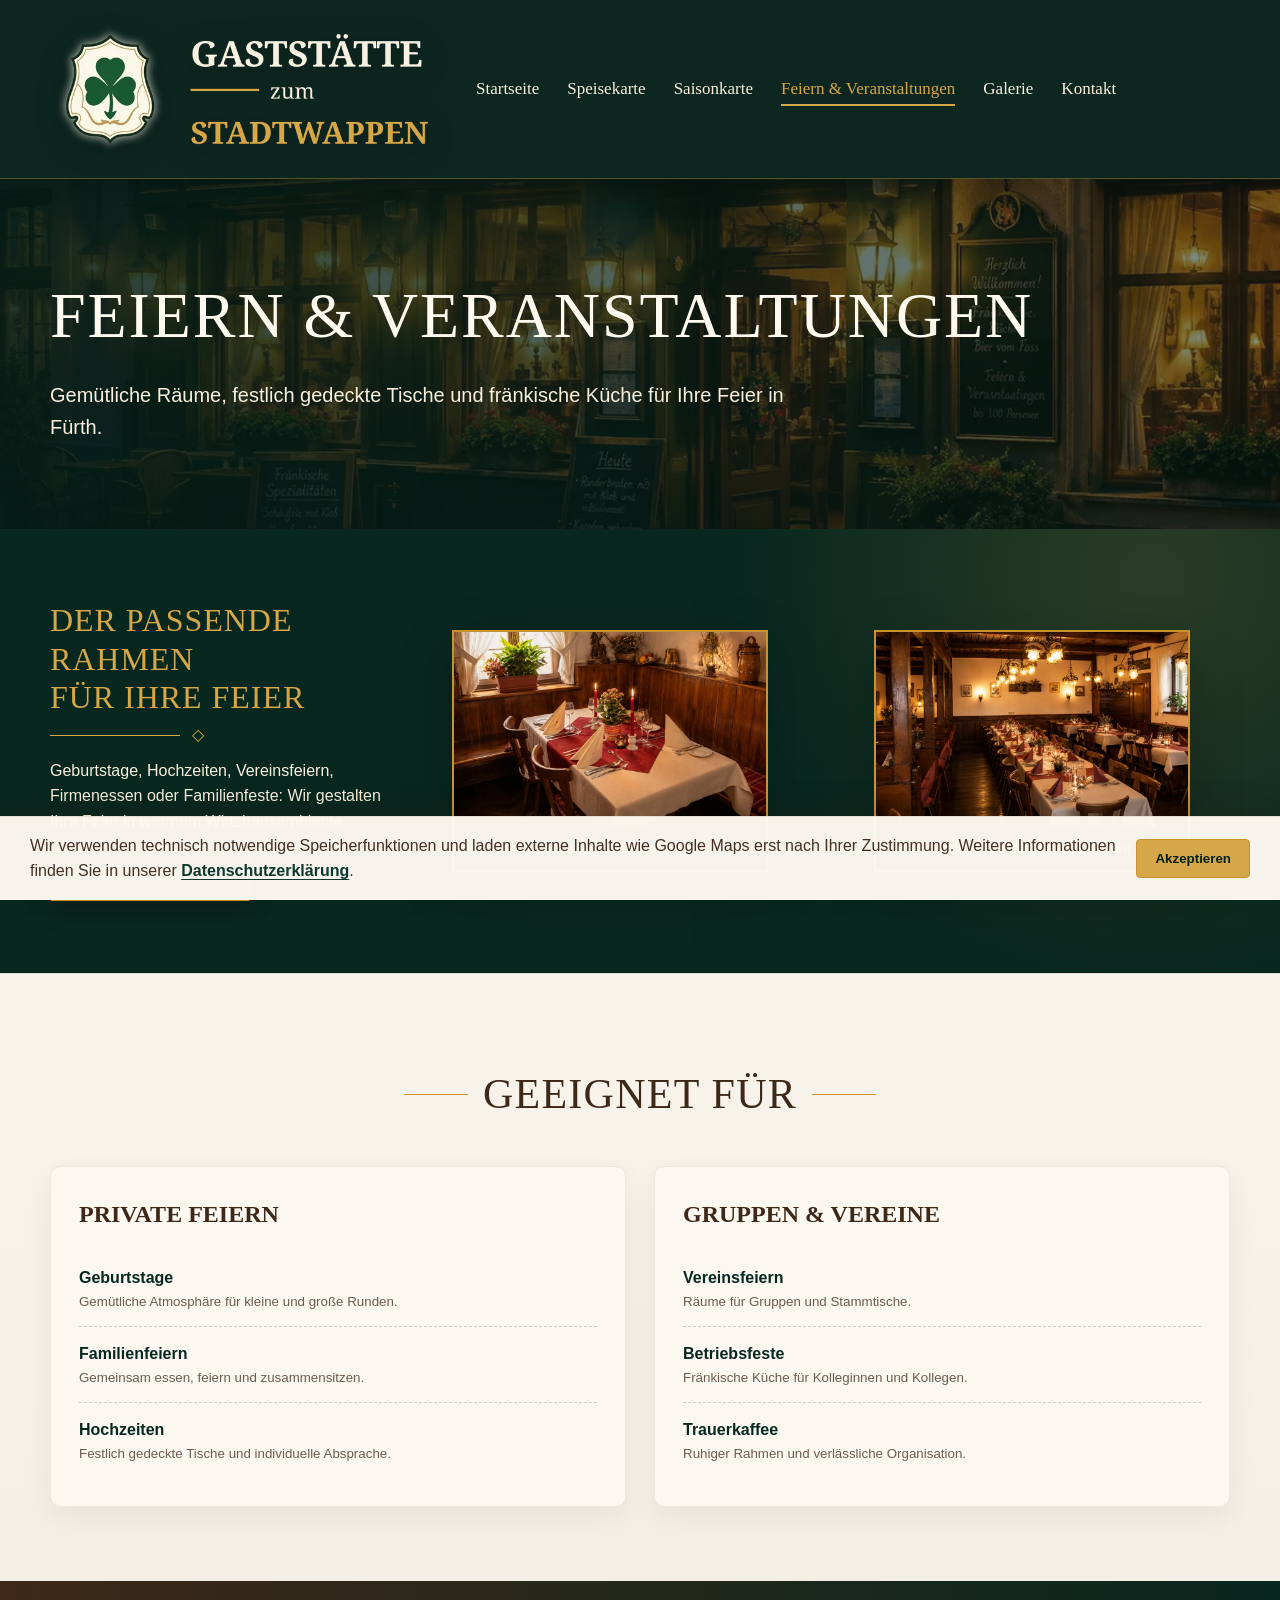
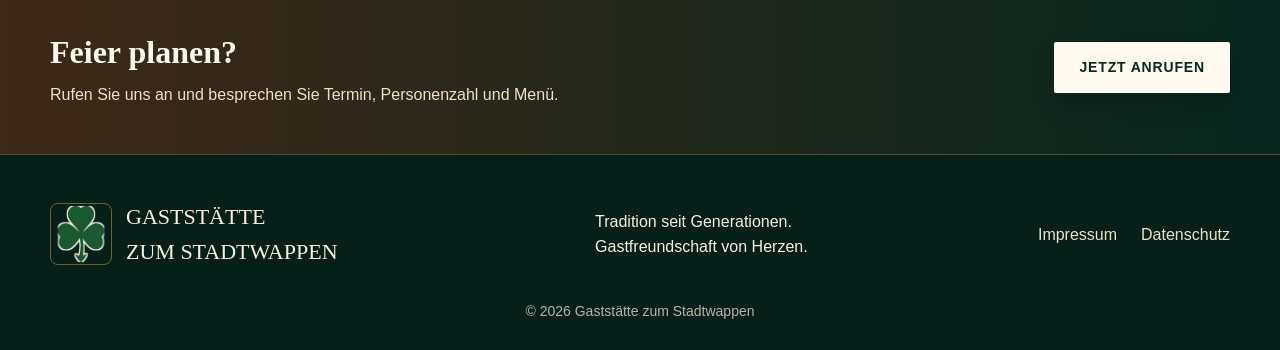
==== stadtwappen-website/feiern.html @ f57cff78 "init" ====
<!doctype html>
<html lang="de"><head><meta charset="utf-8"><meta name="viewport" content="width=device-width, initial-scale=1"><title>Feiern & Veranstaltungen – Gaststätte zum Stadtwappen Fürth</title><meta name="description" content="Räume für Geburtstage, Hochzeiten, Vereinsfeiern und Betriebsfeste in Fürth."><link rel="icon" href="assets/images/favicon.ico?v=3">
  <link rel="apple-touch-icon" href="assets/images/favicon.png?v=3"><link rel="stylesheet" href="assets/css/styles.css"></head>
<body><header class="site-header"><div class="container header-inner"><a class="brand" href="index.html"><img class="brand-logo" src="assets/images/logo-header.webp" alt="Gaststätte zum Stadtwappen"></a><button class="nav-toggle" type="button" aria-label="Menü öffnen" aria-expanded="false">☰</button><nav class="main-nav"><ul><li><a href="index.html">Startseite</a></li><li><a href="speisekarte.html">Speisekarte</a></li><li><a href="saisonkarte.html">Saisonkarte</a></li><li><a class="is-active" href="feiern.html">Feiern &amp; Veranstaltungen</a></li><li><a href="galerie.html">Galerie</a></li><li><a href="kontakt.html">Kontakt</a></li></ul></nav></div></header>
<main><section class="page-hero"><div class="container"><h1>Feiern &amp; Veranstaltungen</h1><p>Gemütliche Räume, festlich gedeckte Tische und fränkische Küche für Ihre Feier in Fürth.</p></div></section>
<section class="event-section"><div class="container event-grid"><div class="event-copy"><h2>Der passende Rahmen<br>für Ihre Feier</h2><div class="gold-line"></div><p>Geburtstage, Hochzeiten, Vereinsfeiern, Firmenessen oder Familienfeste: Wir gestalten Ihre Feier in warmem Wirtshausambiente.</p><a class="btn btn-outline" href="kontakt.html">Anfrage stellen</a></div><figure class="event-photo"><img src="assets/images/nebenzimmer.webp" alt="Gemütliches Nebenzimmer" loading="lazy" decoding="async"><figcaption>Nebenzimmer für kleinere Feiern</figcaption></figure><figure class="event-photo"><img src="assets/images/saal.webp" alt="Großer Saal" loading="lazy" decoding="async"><figcaption>Großer Saal für Gesellschaften</figcaption></figure></div></section>
<section class="section"><div class="container"><h2 class="section-title"><span class="title-ornament">Geeignet für</span></h2><div class="menu-list"><div class="menu-box"><h2>Private Feiern</h2><div class="menu-item"><div><strong>Geburtstage</strong><small>Gemütliche Atmosphäre für kleine und große Runden.</small></div></div><div class="menu-item"><div><strong>Familienfeiern</strong><small>Gemeinsam essen, feiern und zusammensitzen.</small></div></div><div class="menu-item"><div><strong>Hochzeiten</strong><small>Festlich gedeckte Tische und individuelle Absprache.</small></div></div></div><div class="menu-box"><h2>Gruppen & Vereine</h2><div class="menu-item"><div><strong>Vereinsfeiern</strong><small>Räume für Gruppen und Stammtische.</small></div></div><div class="menu-item"><div><strong>Betriebsfeste</strong><small>Fränkische Küche für Kolleginnen und Kollegen.</small></div></div><div class="menu-item"><div><strong>Trauerkaffee</strong><small>Ruhiger Rahmen und verlässliche Organisation.</small></div></div></div></div></div></section>
<section class="cta-band"><div class="container cta-inner"><div><h2>Feier planen?</h2><p>Rufen Sie uns an und besprechen Sie Termin, Personenzahl und Menü.</p></div><a class="btn btn-light" href="tel:+49911771115">Jetzt anrufen</a></div></section></main>
<footer class="site-footer"><div class="container footer-grid"><div class="footer-brand"><img src="assets/images/favicon.webp" alt="Wappen mit Kleeblatt" loading="lazy" decoding="async"><strong>Gaststätte<br>zum Stadtwappen</strong></div><p>Tradition seit Generationen.<br>Gastfreundschaft von Herzen.</p><nav class="footer-links"><a href="impressum.html">Impressum</a><a href="datenschutz.html">Datenschutz</a></nav></div><div class="footer-bottom">© 2026 Gaststätte zum Stadtwappen</div></footer><script src="assets/js/main.js"></script></body></html>
---- stadtwappen-website/assets/css/styles.css ----
:root {
  --green-950: #061f18;
  --green-900: #08271f;
  --green-800: #0f382c;
  --cream-50: #fffaf0;
  --cream-100: #f8f0df;
  --cream-200: #efe1c4;
  --gold-400: #d6a748;
  --gold-500: #c8932f;
  --brown-800: #3e2818;
  --brown-600: #6b4428;
  --text: #2b2118;
  --muted: #6d5c4f;
  --white: #ffffff;
  --shadow: 0 18px 50px rgba(0,0,0,.22);
  --radius: 10px;
  --container: 1180px;
  --paper: #f4efe6;
  --paper-soft: #f8f4ec;
  --paper-deep: #efe6d8;
  --ink-brown: #433022;
  --line-soft: rgba(120, 90, 50, 0.14);
  --card-bg: #fbf8f1;
  --shadow-soft: 0 10px 28px rgba(40, 24, 12, 0.06);
}

* { box-sizing: border-box; }
html { scroll-behavior: smooth; }
body {
  margin: 0;
  font-family: "Trebuchet MS", Arial, sans-serif;
  color: var(--ink-brown);
  background: var(--paper);
  line-height: 1.6;
}

body::before,
body::after {
  content: none !important;
  display: none !important;
  background: none !important;
}

img { max-width: 100%; display: block; }
a { color: inherit; text-decoration: none; }

.container {
  width: min(var(--container), calc(100% - 40px));
  margin: 0 auto;
}

.site-header {
  position: sticky;
  top: 0;
  z-index: 50;
  background: rgba(6,31,24,.97);
  border-bottom: 1px solid rgba(214,167,72,.35);
  box-shadow: 0 8px 30px rgba(0,0,0,.18);
}

.header-inner {
  min-height: 178px;
  display: flex;
  align-items: center;
  justify-content: flex-start;
  gap: 36px;
}

.brand {
  display: flex;
  align-items: center;
  gap: 14px;
  flex: 0 0 auto;
  min-width: 0;
}

.brand-logo {
  width: clamp(390px, 30vw, 440px);
  height: auto;
  max-width: min(440px, 40vw);
  display: block;
  object-fit: contain;
  filter: drop-shadow(0 6px 14px rgba(0,0,0,.32));
}

.brand-crest {
  width: 58px;
  height: 58px;
  object-fit: cover;
  object-position: center;
  border-radius: 8px;
  border: 1px solid rgba(214,167,72,.5);
  box-shadow: 0 8px 22px rgba(0,0,0,.35);
}
.brand-text {
  display: flex;
  flex-direction: column;
  color: var(--cream-100);
  font-family: Georgia, "Times New Roman", serif;
  line-height: 1.05;
  letter-spacing: .04em;
  text-transform: uppercase;
}
.brand-text strong { font-size: 24px; font-weight: 500; }
.brand-text span { font-size: 18px; color: var(--gold-400); text-transform: none; letter-spacing: .02em; }

.nav-toggle {
  display: none;
  margin-left: auto;
  color: var(--cream-100);
  background: transparent;
  border: 1px solid rgba(214,167,72,.45);
  border-radius: 8px;
  font-size: 28px;
  line-height: 1;
  width: 46px;
  height: 42px;
}

.main-nav ul {
  display: flex;
  align-items: center;
  justify-content: flex-start;
  gap: 28px;
  margin: 0;
  padding: 0;
  list-style: none;
}
.main-nav a {
  color: var(--cream-100);
  font-family: Georgia, "Times New Roman", serif;
  font-size: 17px;
  position: relative;
  padding: 8px 0;
}
.main-nav a::after {
  content: "";
  position: absolute;
  left: 0;
  bottom: 0;
  height: 2px;
  width: 0;
  background: var(--gold-400);
  transition: width .2s ease;
}
.main-nav a:hover::after,
.main-nav a.is-active::after { width: 100%; }
.main-nav a.is-active { color: var(--gold-400); }

.hero {
  min-height: 620px;
  position: relative;
  display: flex;
  align-items: center;
  background-image:
    linear-gradient(90deg, rgba(0,0,0,.78) 0%, rgba(0,0,0,.48) 39%, rgba(0,0,0,.1) 70%),
    url("../images/hero-schaeufele.jpg");
  background-image:
    linear-gradient(90deg, rgba(0,0,0,.78) 0%, rgba(0,0,0,.48) 39%, rgba(0,0,0,.1) 70%),
    image-set(
      url("../images/hero-schaeufele.webp") type("image/webp"),
      url("../images/hero-schaeufele.jpg") type("image/jpeg")
    );
  background-position: center;
  background-size: cover;
  overflow: hidden;
}
.hero::after {
  content: "";
  position: absolute;
  inset: auto 0 0;
  height: 120px;
  background: linear-gradient(0deg, rgba(6,31,24,.45), transparent);
}
.hero-content {
  position: relative;
  z-index: 1;
  width: min(620px, 100%);
  padding: 80px 0;
  color: var(--cream-50);
}
.kicker {
  color: var(--gold-400);
  letter-spacing: .14em;
  text-transform: uppercase;
  font-weight: 700;
  margin-bottom: 12px;
}
.hero h1,
.page-hero h1,
.section-title,
.card-title,
.event-copy h2 {
  font-family: Georgia, "Times New Roman", serif;
  font-weight: 500;
  letter-spacing: .03em;
}
.hero h1 {
  margin: 0;
  text-transform: uppercase;
  font-size: clamp(46px, 7vw, 80px);
  line-height: .98;
  text-shadow: 0 8px 30px rgba(0,0,0,.55);
}
.hero h1 span {
  display: block;
  font-size: .54em;
  letter-spacing: .01em;
  text-transform: none;
  color: var(--cream-200);
}
.hero-subtitle {
  margin: 22px 0 30px;
  font-size: clamp(20px, 2.4vw, 29px);
  color: var(--cream-100);
  font-family: Georgia, "Times New Roman", serif;
  line-height: 1.25;
}
.hero-actions { display: flex; flex-wrap: wrap; gap: 16px; }
.btn {
  display: inline-flex;
  align-items: center;
  justify-content: center;
  min-height: 46px;
  padding: 13px 24px;
  border-radius: 2px;
  border: 1px solid var(--gold-500);
  background: var(--green-800);
  color: var(--cream-50);
  font-weight: 800;
  text-transform: uppercase;
  letter-spacing: .06em;
  font-size: 14px;
  box-shadow: 0 10px 25px rgba(0,0,0,.2);
  transition: transform .18s ease, background .18s ease, box-shadow .18s ease;
}
.btn:hover { transform: translateY(-2px); box-shadow: 0 14px 32px rgba(0,0,0,.28); }
.btn-light { background: var(--cream-50); color: var(--green-900); border-color: rgba(255,255,255,.65); }
.btn-outline { background: transparent; color: var(--gold-400); }

.section {
  padding: 74px 0;
  background: linear-gradient(180deg, var(--paper-soft) 0%, var(--paper) 100%);
  border-top: 1px solid var(--line-soft);
}
.section.compact { padding: 52px 0; }
.section-title {
  text-align: center;
  margin: 0 0 38px;
  font-size: clamp(30px, 4vw, 42px);
  color: var(--brown-800);
  text-transform: uppercase;
}
.title-ornament {
  position: relative;
  display: inline-flex;
  align-items: center;
  gap: 15px;
}
.title-ornament::before,
.title-ornament::after {
  content: "";
  display: block;
  width: 64px;
  height: 1px;
  background: var(--gold-500);
}

.intro-grid {
  display: grid;
  grid-template-columns: .9fr 1.1fr 1.35fr;
  align-items: center;
  gap: 44px;
}
.house-sketch {
  filter: sepia(.35);
  mix-blend-mode: multiply;
  border-radius: 6px;
}
.lead-copy h2 {
  margin: 0 0 18px;
  font-family: Georgia, "Times New Roman", serif;
  text-transform: uppercase;
  color: var(--brown-800);
  font-size: 31px;
  line-height: 1.12;
}
.lead-copy p { margin: 0 0 18px; }
.text-link {
  color: var(--brown-800);
  font-weight: 800;
  text-transform: uppercase;
  letter-spacing: .06em;
  font-size: 13px;
  border-bottom: 1px solid var(--gold-500);
}
.intro-photo {
  border: 10px solid #fff6e7;
  background: var(--paper-deep);
  box-shadow: var(--shadow);
  object-fit: cover;
  aspect-ratio: 16/9;
}

.specialties {
  background: linear-gradient(180deg, var(--paper-soft) 0%, var(--paper) 100%);
  border-block: 1px solid var(--line-soft);
}
.card-grid {
  display: grid;
  grid-template-columns: repeat(4, 1fr);
  gap: 28px;
}
.drink-gallery {
  display: grid;
  grid-template-columns: repeat(auto-fit, minmax(170px, 210px));
  justify-content: center;
  gap: 22px;
}
.drink-gallery .food-card {
  width: 100%;
  max-width: 210px;
}
.drink-gallery .food-card a {
  display: block;
  cursor: zoom-in;
}
.drink-gallery .food-card img {
  height: 170px;
  aspect-ratio: auto;
}
.food-card {
  position: relative;
  background: var(--card-bg);
  border: 1px solid rgba(120,90,50,.10);
  border-radius: var(--radius);
  overflow: hidden;
  box-shadow: var(--shadow-soft);
  transition: transform .18s ease, box-shadow .18s ease;
}
.food-card:hover { transform: translateY(-5px); box-shadow: 0 18px 46px rgba(62,40,24,.22); }
.food-card img {
  width: 100%;
  aspect-ratio: 4/3;
  object-fit: cover;
}
.food-card h3 {
  margin: 0;
  padding: 16px 14px 4px;
  text-align: center;
  font-family: Georgia, "Times New Roman", serif;
  font-size: 22px;
  line-height: 1.05;
  text-transform: uppercase;
  color: var(--brown-800);
}
.food-card p {
  margin: 0;
  padding: 0 18px 18px;
  text-align: center;
  color: var(--muted);
  font-size: 15px;
}

.event-section {
  background: radial-gradient(circle at 90% 10%, rgba(214,167,72,.17), transparent 26rem), var(--green-900);
  color: var(--cream-100);
  padding: 72px 0;
}
.event-grid {
  display: grid;
  grid-template-columns: .85fr 1fr 1fr;
  gap: 26px;
  align-items: center;
}
.event-copy h2 {
  color: var(--gold-400);
  margin: 0 0 16px;
  font-size: 32px;
  text-transform: uppercase;
  line-height: 1.2;
}
.gold-line {
  width: 130px;
  height: 1px;
  margin: 18px 0 22px;
  background: var(--gold-400);
  position: relative;
}
.gold-line::after {
  content: "◇";
  position: absolute;
  right: -24px;
  top: -13px;
  color: var(--gold-400);
}
.event-photo {
  border: 2px solid var(--gold-500);
  background: #000;
  box-shadow: var(--shadow);
}
.event-photo img {
  aspect-ratio: 16/10;
  object-fit: cover;
  width: 100%;
}
.event-photo figcaption {
  text-align: center;
  padding: 8px 10px 10px;
  color: var(--cream-100);
  font-family: Georgia, "Times New Roman", serif;
}

.info-grid {
  display: grid;
  grid-template-columns: 1fr 1fr 1.15fr;
  gap: 38px;
}
.info-card {
  background: var(--card-bg);
  border-left: 1px solid rgba(120,90,50,.10);
  box-shadow: var(--shadow-soft);
  padding: 28px 34px 30px;
}
.info-card:first-child { border-left: 0; }
.info-heading {
  display: flex;
  align-items: center;
  gap: 12px;
  margin: 0 0 16px;
  font-family: Georgia, "Times New Roman", serif;
  color: var(--brown-800);
  text-transform: uppercase;
  font-size: 24px;
}
.icon {
  display: inline-flex;
  width: 38px;
  height: 38px;
  border-radius: 50%;
  align-items: center;
  justify-content: center;
  background: rgba(200,147,47,.16);
  color: var(--gold-500);
}
.hours-list {
  margin: 0;
  display: grid;
  grid-template-columns: auto 1fr;
  gap: 16px 34px;
}
.hours-list dt { font-weight: 700; }
.hours-list dd { margin: 0; }
address { font-style: normal; }
.contact-lines { display: grid; gap: 8px; margin-top: 13px; }
.contact-lines a { color: var(--green-800); font-weight: 700; }

.map-card {
  min-height: 280px;
  border: 1px solid rgba(120,90,50,.10);
  border-radius: 6px;
  overflow: hidden;
  background: var(--paper-deep);
  position: relative;
  display: block;
  color: var(--green-900);
  box-shadow: var(--shadow-soft);
}
.map-card::before,
.map-card::after {
  content: none;
  display: none;
}
.map-card iframe {
  width: 100%;
  min-height: 280px;
  height: 100%;
  border: 0;
  display: block;
}
.map-card.is-pending iframe { display: none; }
.map-consent {
  min-height: 280px;
  display: grid;
  place-items: center;
  gap: 14px;
  padding: 24px;
  text-align: center;
  background: var(--paper-deep);
  color: var(--ink-brown);
}
.map-consent strong {
  display: block;
  margin-bottom: 6px;
  font-family: Georgia, "Times New Roman", serif;
  font-size: 22px;
  color: var(--green-900);
}
.map-consent p { margin: 0; max-width: 320px; }
.map-consent button,
.cookie-banner button {
  border: 1px solid var(--gold-500);
  border-radius: 4px;
  background: var(--gold-400);
  color: var(--green-950);
  font-weight: 800;
  padding: 11px 18px;
  cursor: pointer;
}
.cookie-banner {
  position: fixed;
  left: 0;
  right: 0;
  bottom: 0;
  z-index: 200;
  display: flex;
  align-items: center;
  justify-content: space-between;
  gap: 20px;
  padding: 16px 30px;
  background: rgba(251,248,241,.98);
  color: var(--ink-brown);
  border-top: 1px solid var(--line-soft);
  box-shadow: 0 -10px 28px rgba(40,24,12,.12);
}
.cookie-banner p { margin: 0; }
.cookie-banner a {
  color: var(--green-800);
  font-weight: 800;
  text-decoration: underline;
  text-underline-offset: 3px;
}

.page-hero {
  background:
    linear-gradient(90deg, rgba(6,31,24,.88), rgba(6,31,24,.5)),
    url("../images/aussenansicht.jpg") center/cover;
  background:
    linear-gradient(90deg, rgba(6,31,24,.88), rgba(6,31,24,.5)),
    image-set(
      url("../images/aussenansicht.webp") type("image/webp"),
      url("../images/aussenansicht.jpg") type("image/jpeg")
    ) center/cover;
  color: var(--cream-50);
  padding: 86px 0;
}
.page-hero h1 { margin: 0 0 12px; font-size: clamp(38px, 5vw, 64px); text-transform: uppercase; }
.page-hero p { margin: 0; max-width: 760px; font-size: 20px; color: var(--cream-100); }

.menu-list {
  display: grid;
  grid-template-columns: repeat(2, minmax(0, 1fr));
  gap: 28px;
}
.menu-box {
  background: var(--card-bg);
  border: 1px solid rgba(120,90,50,.10);
  border-radius: var(--radius);
  padding: 28px;
  box-shadow: var(--shadow-soft);
}
.menu-box h2 {
  margin: 0 0 18px;
  font-family: Georgia, "Times New Roman", serif;
  text-transform: uppercase;
  color: var(--brown-800);
}
.legal-copy {
  max-width: 920px;
}
.legal-copy h3,
.legal-copy h4 {
  margin: 30px 0 10px;
  font-family: Georgia, "Times New Roman", serif;
  color: var(--brown-800);
}
.legal-copy h3 { font-size: 24px; }
.legal-copy h4 { font-size: 20px; }
.legal-copy ul { padding-left: 22px; }
.legal-copy a {
  color: var(--green-800);
  font-weight: 800;
  text-decoration: underline;
  text-underline-offset: 3px;
}
.menu-item {
  display: grid;
  grid-template-columns: 1fr auto;
  gap: 18px;
  padding: 14px 0;
  border-top: 1px dashed rgba(107,68,40,.25);
}
.menu-item:first-of-type { border-top: 0; }
.menu-item strong { color: var(--green-900); }
.menu-item small { display: block; color: var(--muted); }
.menu-price { color: var(--gold-500); font-weight: 800; white-space: nowrap; }

.gallery-grid {
  display: grid;
  grid-template-columns: repeat(3, 1fr);
  gap: 18px;
}
.gallery-grid a {
  display: block;
  overflow: hidden;
  border-radius: 10px;
  border: 8px solid var(--card-bg);
  box-shadow: var(--shadow-soft);
  background: var(--paper-deep);
}
.gallery-grid img {
  width: 100%;
  aspect-ratio: 4/3;
  object-fit: cover;
  transition: transform .25s ease;
}
.gallery-grid a:hover img { transform: scale(1.04); }

.lightbox {
  position: fixed;
  inset: 0;
  z-index: 100;
  display: none;
  align-items: center;
  justify-content: center;
  background: rgba(0,0,0,.86);
  padding: 30px;
}
.lightbox.is-open { display: flex; }
.lightbox img {
  max-height: 88vh;
  width: auto;
  border: 8px solid var(--cream-100);
  border-radius: 8px;
  box-shadow: var(--shadow);
}
.lightbox button {
  position: absolute;
  top: 24px;
  right: 28px;
  background: transparent;
  border: 0;
  color: #fff;
  font-size: 40px;
  cursor: pointer;
}

.cta-band {
  background: linear-gradient(90deg, var(--brown-800), var(--green-900));
  color: var(--cream-50);
  padding: 46px 0;
}
.cta-inner {
  display: flex;
  justify-content: space-between;
  align-items: center;
  gap: 28px;
}
.cta-inner h2 { font-family: Georgia, "Times New Roman", serif; margin: 0; font-size: 32px; }
.cta-inner p { margin: 4px 0 0; color: var(--cream-200); }

.site-footer {
  background: var(--green-950);
  color: var(--cream-100);
  padding: 38px 0 28px;
  border-top: 1px solid rgba(214,167,72,.35);
}
.footer-grid {
  display: grid;
  grid-template-columns: 1.25fr 1fr auto;
  gap: 34px;
  align-items: center;
}
.footer-brand { display: flex; align-items: center; gap: 14px; }
.footer-brand img { width: 62px; height: 62px; object-fit: contain; border-radius: 8px; border: 1px solid rgba(214,167,72,.5); }
.footer-brand strong { font-family: Georgia, "Times New Roman", serif; font-size: 22px; text-transform: uppercase; font-weight: 500; }
.footer-links { display: flex; gap: 24px; }
.footer-links a { color: var(--cream-200); }
.footer-bottom { margin-top: 24px; text-align: center; color: rgba(248,240,223,.72); font-size: 14px; }

.notice {
  background: var(--card-bg);
  border: 1px solid rgba(120,90,50,.10);
  padding: 16px 18px;
  border-radius: 8px;
  margin-top: 22px;
  color: var(--brown-800);
  box-shadow: var(--shadow-soft);
}

@media (max-width: 1120px) and (min-width: 981px) {
  .header-inner { min-height: 145px; gap: 20px; }
  .brand-logo { width: 320px; max-width: 320px; }
  .main-nav ul { gap: 12px; }
  .main-nav a { font-size: 14px; }
}

@media (max-width: 1000px) {
  .intro-grid, .event-grid, .info-grid { grid-template-columns: 1fr; }
  .card-grid { grid-template-columns: repeat(2, 1fr); }
  .drink-gallery { grid-template-columns: repeat(auto-fit, minmax(165px, 210px)); }
  .info-card, .info-card:first-child { border-left: 0; border-top: 1px solid rgba(107,68,40,.18); }
  .info-card:first-child { border-top: 0; }
  .footer-grid { grid-template-columns: 1fr; }
}

@media (max-width: 980px) {
  .header-inner { min-height: 150px; gap: 18px; }
  .brand-text strong { font-size: 19px; }
  .brand-text span { font-size: 15px; }

  .brand-logo {
    width: clamp(300px, 48vw, 340px);
    max-width: calc(100vw - 96px);
    height: auto;
  }
  .brand-crest { width: 50px; height: 50px; }
  .nav-toggle { display: inline-flex; align-items: center; justify-content: center; flex: 0 0 auto; }
  .main-nav {
    position: absolute;
    left: 0;
    right: 0;
    top: 150px;
    background: rgba(6,31,24,.98);
    border-bottom: 1px solid rgba(214,167,72,.35);
    display: none;
  }
  .main-nav.is-open { display: block; }
  .main-nav ul { flex-direction: column; align-items: stretch; gap: 0; padding: 12px 20px 18px; }
  .main-nav a { display: block; padding: 12px 0; }
  .hero { min-height: 560px; background-position: 58% center; }
  .hero::before { content: ""; position: absolute; inset: 0; background: rgba(0,0,0,.2); }
  .menu-list, .gallery-grid { grid-template-columns: 1fr; }
  .cta-inner { flex-direction: column; align-items: flex-start; }
}

@media (max-width: 560px) {
  .container { width: min(100% - 26px, var(--container)); }
  .header-inner { min-height: 112px; }
  .brand-logo { width: 270px; max-width: calc(100vw - 92px); }
  .main-nav { top: 112px; }
  .cookie-banner {
    flex-direction: column;
    align-items: flex-start;
    padding: 14px 16px;
  }
  .cookie-banner button { width: 100%; }
  .hero h1 { font-size: 42px; }
  .hero-actions .btn { width: 100%; }
  .card-grid { grid-template-columns: 1fr; }
  .section { padding: 52px 0; }
  .title-ornament::before, .title-ornament::after { width: 30px; }
  .footer-links { flex-direction: column; gap: 10px; }
}
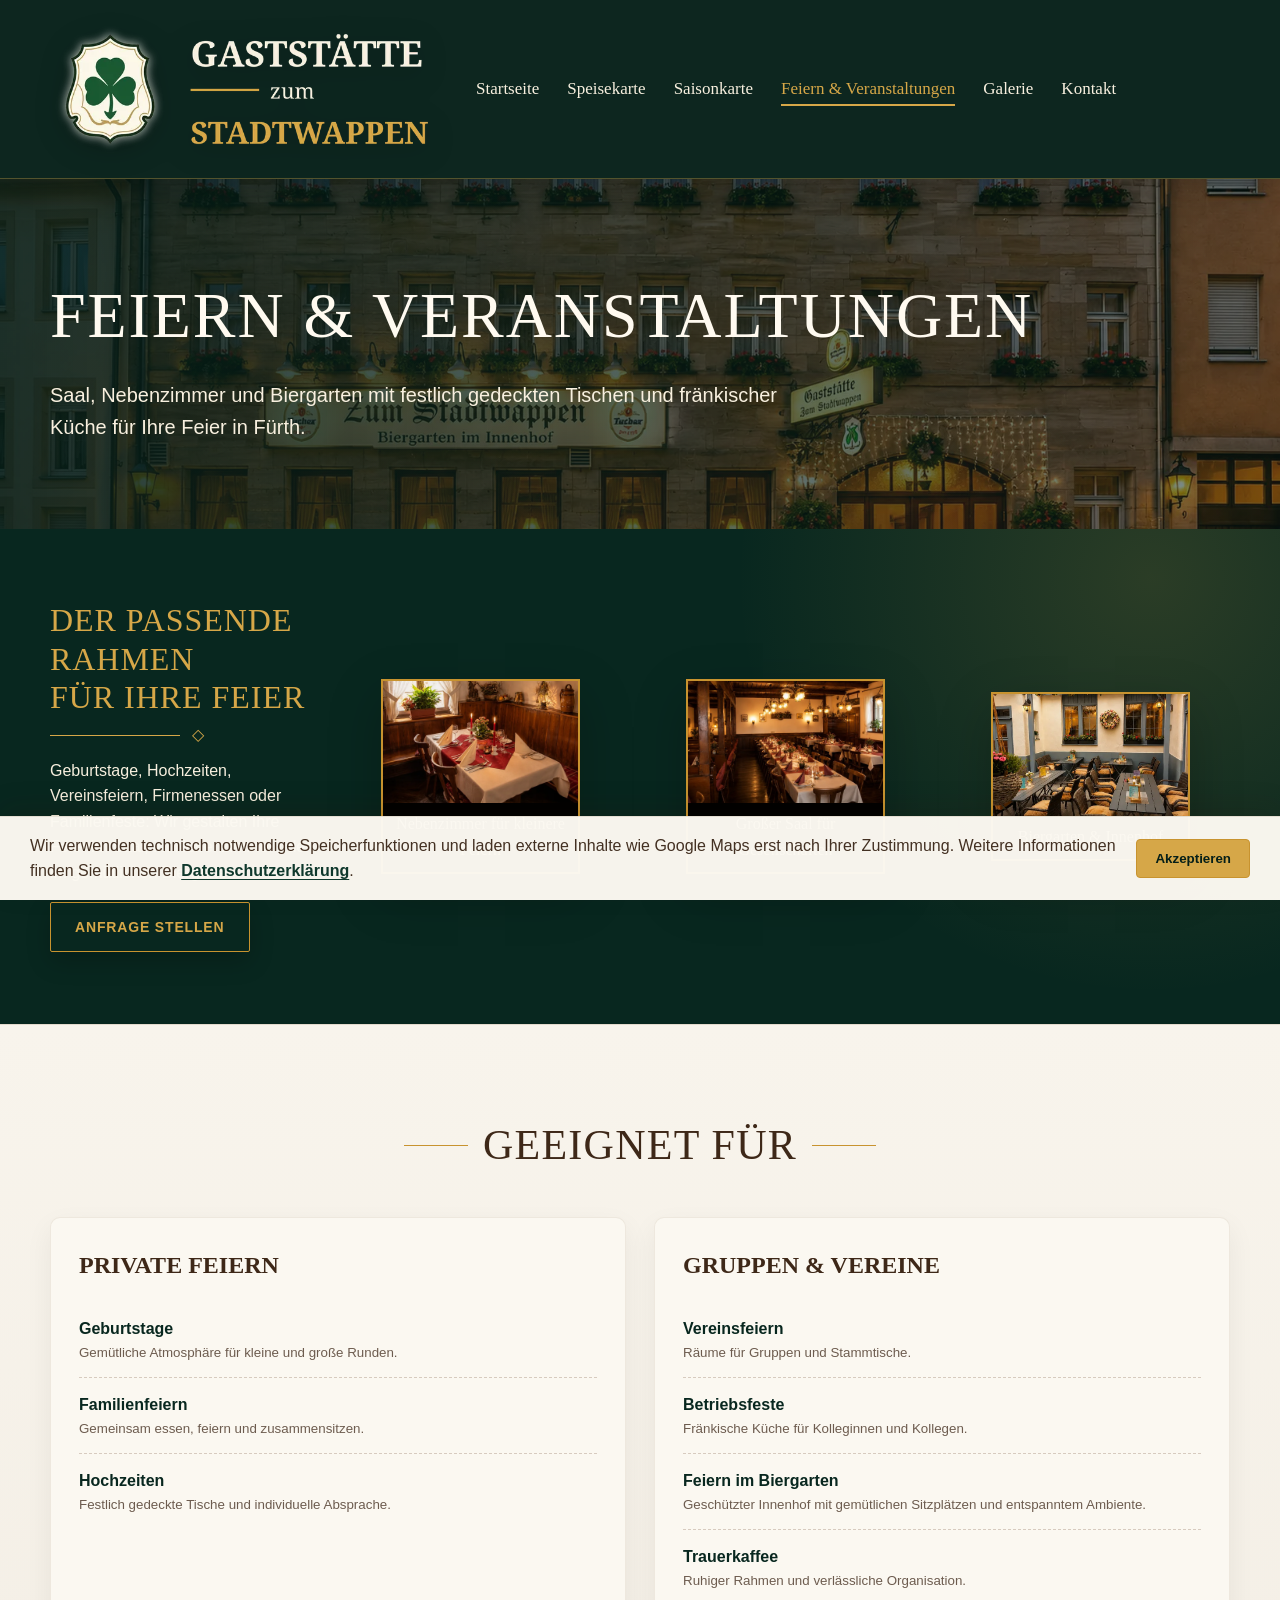
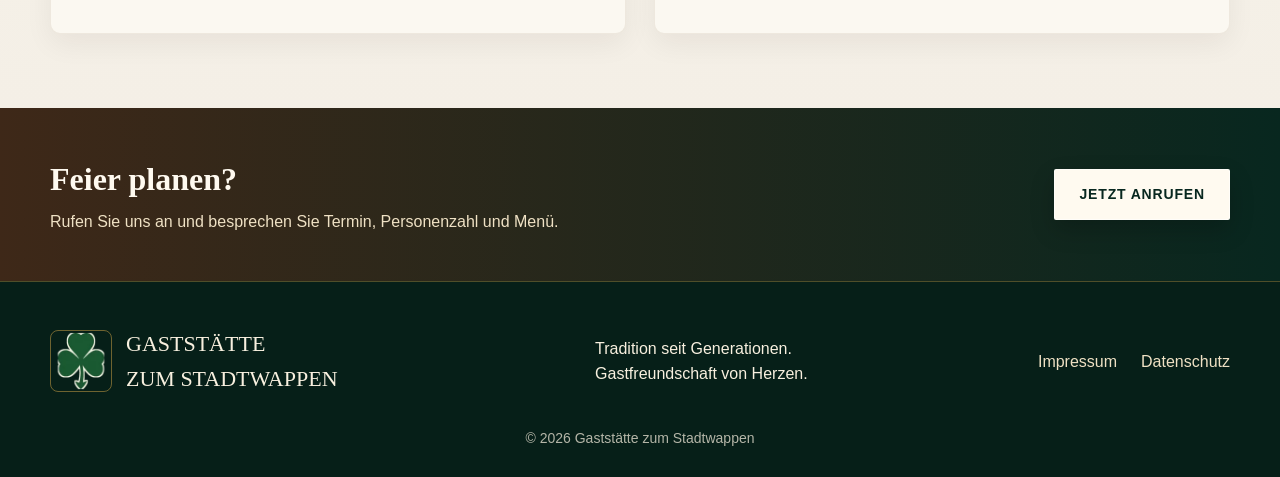
==== commit cc4add07: "version1" ====
--- a/stadtwappen-website/feiern.html
+++ b/stadtwappen-website/feiern.html
@@ -2,8 +2,8 @@
 <html lang="de"><head><meta charset="utf-8"><meta name="viewport" content="width=device-width, initial-scale=1"><title>Feiern & Veranstaltungen – Gaststätte zum Stadtwappen Fürth</title><meta name="description" content="Räume für Geburtstage, Hochzeiten, Vereinsfeiern und Betriebsfeste in Fürth."><link rel="icon" href="assets/images/favicon.ico?v=3">
   <link rel="apple-touch-icon" href="assets/images/favicon.png?v=3"><link rel="stylesheet" href="assets/css/styles.css"></head>
 <body><header class="site-header"><div class="container header-inner"><a class="brand" href="index.html"><img class="brand-logo" src="assets/images/logo-header.webp" alt="Gaststätte zum Stadtwappen"></a><button class="nav-toggle" type="button" aria-label="Menü öffnen" aria-expanded="false">☰</button><nav class="main-nav"><ul><li><a href="index.html">Startseite</a></li><li><a href="speisekarte.html">Speisekarte</a></li><li><a href="saisonkarte.html">Saisonkarte</a></li><li><a class="is-active" href="feiern.html">Feiern &amp; Veranstaltungen</a></li><li><a href="galerie.html">Galerie</a></li><li><a href="kontakt.html">Kontakt</a></li></ul></nav></div></header>
-<main><section class="page-hero"><div class="container"><h1>Feiern &amp; Veranstaltungen</h1><p>Gemütliche Räume, festlich gedeckte Tische und fränkische Küche für Ihre Feier in Fürth.</p></div></section>
-<section class="event-section"><div class="container event-grid"><div class="event-copy"><h2>Der passende Rahmen<br>für Ihre Feier</h2><div class="gold-line"></div><p>Geburtstage, Hochzeiten, Vereinsfeiern, Firmenessen oder Familienfeste: Wir gestalten Ihre Feier in warmem Wirtshausambiente.</p><a class="btn btn-outline" href="kontakt.html">Anfrage stellen</a></div><figure class="event-photo"><img src="assets/images/nebenzimmer.webp" alt="Gemütliches Nebenzimmer" loading="lazy" decoding="async"><figcaption>Nebenzimmer für kleinere Feiern</figcaption></figure><figure class="event-photo"><img src="assets/images/saal.webp" alt="Großer Saal" loading="lazy" decoding="async"><figcaption>Großer Saal für Gesellschaften</figcaption></figure></div></section>
-<section class="section"><div class="container"><h2 class="section-title"><span class="title-ornament">Geeignet für</span></h2><div class="menu-list"><div class="menu-box"><h2>Private Feiern</h2><div class="menu-item"><div><strong>Geburtstage</strong><small>Gemütliche Atmosphäre für kleine und große Runden.</small></div></div><div class="menu-item"><div><strong>Familienfeiern</strong><small>Gemeinsam essen, feiern und zusammensitzen.</small></div></div><div class="menu-item"><div><strong>Hochzeiten</strong><small>Festlich gedeckte Tische und individuelle Absprache.</small></div></div></div><div class="menu-box"><h2>Gruppen & Vereine</h2><div class="menu-item"><div><strong>Vereinsfeiern</strong><small>Räume für Gruppen und Stammtische.</small></div></div><div class="menu-item"><div><strong>Betriebsfeste</strong><small>Fränkische Küche für Kolleginnen und Kollegen.</small></div></div><div class="menu-item"><div><strong>Trauerkaffee</strong><small>Ruhiger Rahmen und verlässliche Organisation.</small></div></div></div></div></div></section>
+<main><section class="page-hero"><div class="container"><h1>Feiern &amp; Veranstaltungen</h1><p>Saal, Nebenzimmer und Biergarten mit festlich gedeckten Tischen und fränkischer Küche für Ihre Feier in Fürth.</p></div></section>
+<section class="event-section"><div class="container event-grid"><div class="event-copy"><h2>Der passende Rahmen<br>für Ihre Feier</h2><div class="gold-line"></div><p>Geburtstage, Hochzeiten, Vereinsfeiern, Firmenessen oder Familienfeste: Wir gestalten Ihre Feier im Saal, im Nebenzimmer oder im gemütlichen Biergarten.</p><a class="btn btn-outline" href="kontakt.html">Anfrage stellen</a></div><figure class="event-photo"><img src="assets/images/nebenzimmer.webp" alt="Gemütliches Nebenzimmer" loading="lazy" decoding="async"><figcaption>Nebenzimmer für kleinere Feiern</figcaption></figure><figure class="event-photo"><img src="assets/images/saal.webp" alt="Großer Saal" loading="lazy" decoding="async"><figcaption>Großer Saal für Gesellschaften</figcaption></figure><figure class="event-photo"><img src="assets/images/biergarten-innenhof-ueberdacht-fuerth.webp" alt="Überdachter Biergarten für Feiern" loading="lazy" decoding="async"><figcaption>Biergarten &amp; Innenhof</figcaption></figure></div></section>
+<section class="section"><div class="container"><h2 class="section-title"><span class="title-ornament">Geeignet für</span></h2><div class="menu-list"><div class="menu-box"><h2>Private Feiern</h2><div class="menu-item"><div><strong>Geburtstage</strong><small>Gemütliche Atmosphäre für kleine und große Runden.</small></div></div><div class="menu-item"><div><strong>Familienfeiern</strong><small>Gemeinsam essen, feiern und zusammensitzen.</small></div></div><div class="menu-item"><div><strong>Hochzeiten</strong><small>Festlich gedeckte Tische und individuelle Absprache.</small></div></div></div><div class="menu-box"><h2>Gruppen & Vereine</h2><div class="menu-item"><div><strong>Vereinsfeiern</strong><small>Räume für Gruppen und Stammtische.</small></div></div><div class="menu-item"><div><strong>Betriebsfeste</strong><small>Fränkische Küche für Kolleginnen und Kollegen.</small></div></div><div class="menu-item"><div><strong>Feiern im Biergarten</strong><small>Geschützter Innenhof mit gemütlichen Sitzplätzen und entspanntem Ambiente.</small></div></div><div class="menu-item"><div><strong>Trauerkaffee</strong><small>Ruhiger Rahmen und verlässliche Organisation.</small></div></div></div></div></div></section>
 <section class="cta-band"><div class="container cta-inner"><div><h2>Feier planen?</h2><p>Rufen Sie uns an und besprechen Sie Termin, Personenzahl und Menü.</p></div><a class="btn btn-light" href="tel:+49911771115">Jetzt anrufen</a></div></section></main>
 <footer class="site-footer"><div class="container footer-grid"><div class="footer-brand"><img src="assets/images/favicon.webp" alt="Wappen mit Kleeblatt" loading="lazy" decoding="async"><strong>Gaststätte<br>zum Stadtwappen</strong></div><p>Tradition seit Generationen.<br>Gastfreundschaft von Herzen.</p><nav class="footer-links"><a href="impressum.html">Impressum</a><a href="datenschutz.html">Datenschutz</a></nav></div><div class="footer-bottom">© 2026 Gaststätte zum Stadtwappen</div></footer><script src="assets/js/main.js"></script></body></html>
--- a/stadtwappen-website/assets/css/styles.css
+++ b/stadtwappen-website/assets/css/styles.css
@@ -362,6 +362,35 @@
   font-size: 15px;
 }
 
+.biergarten-section {
+  background: linear-gradient(180deg, var(--paper) 0%, var(--paper-soft) 100%);
+}
+.biergarten-grid {
+  display: grid;
+  grid-template-columns: .86fr 1.14fr .72fr;
+  gap: 24px;
+  align-items: center;
+}
+.biergarten-photo {
+  display: block;
+  overflow: hidden;
+  border: 8px solid var(--card-bg);
+  border-radius: 8px;
+  box-shadow: var(--shadow-soft);
+  background: var(--paper-deep);
+  cursor: zoom-in;
+}
+.biergarten-photo img {
+  width: 100%;
+  height: 100%;
+  min-height: 360px;
+  aspect-ratio: 3/4;
+  object-fit: cover;
+  transition: transform .25s ease;
+}
+.biergarten-photo.is-wide img { aspect-ratio: 4/3; }
+.biergarten-photo:hover img { transform: scale(1.035); }
+
 .event-section {
   background: radial-gradient(circle at 90% 10%, rgba(214,167,72,.17), transparent 26rem), var(--green-900);
   color: var(--cream-100);
@@ -369,7 +398,7 @@
 }
 .event-grid {
   display: grid;
-  grid-template-columns: .85fr 1fr 1fr;
+  grid-template-columns: .95fr repeat(3, minmax(0, 1fr));
   gap: 26px;
   align-items: center;
 }
@@ -534,12 +563,12 @@
 .page-hero {
   background:
     linear-gradient(90deg, rgba(6,31,24,.88), rgba(6,31,24,.5)),
-    url("../images/aussenansicht.jpg") center/cover;
+    url("../images/gaststaette-zum-stadtwappen-aussenansicht-fuerth.jpg") center/cover;
   background:
     linear-gradient(90deg, rgba(6,31,24,.88), rgba(6,31,24,.5)),
     image-set(
-      url("../images/aussenansicht.webp") type("image/webp"),
-      url("../images/aussenansicht.jpg") type("image/jpeg")
+      url("../images/gaststaette-zum-stadtwappen-aussenansicht-fuerth.webp") type("image/webp"),
+      url("../images/gaststaette-zum-stadtwappen-aussenansicht-fuerth.jpg") type("image/jpeg")
     ) center/cover;
   color: var(--cream-50);
   padding: 86px 0;
@@ -696,7 +725,7 @@
 }
 
 @media (max-width: 1000px) {
-  .intro-grid, .event-grid, .info-grid { grid-template-columns: 1fr; }
+  .intro-grid, .event-grid, .info-grid, .biergarten-grid { grid-template-columns: 1fr; }
   .card-grid { grid-template-columns: repeat(2, 1fr); }
   .drink-gallery { grid-template-columns: repeat(auto-fit, minmax(165px, 210px)); }
   .info-card, .info-card:first-child { border-left: 0; border-top: 1px solid rgba(107,68,40,.18); }
@@ -730,6 +759,7 @@
   .main-nav a { display: block; padding: 12px 0; }
   .hero { min-height: 560px; background-position: 58% center; }
   .hero::before { content: ""; position: absolute; inset: 0; background: rgba(0,0,0,.2); }
+  .biergarten-photo img { min-height: 280px; aspect-ratio: 16/10; }
   .menu-list, .gallery-grid { grid-template-columns: 1fr; }
   .cta-inner { flex-direction: column; align-items: flex-start; }
 }
